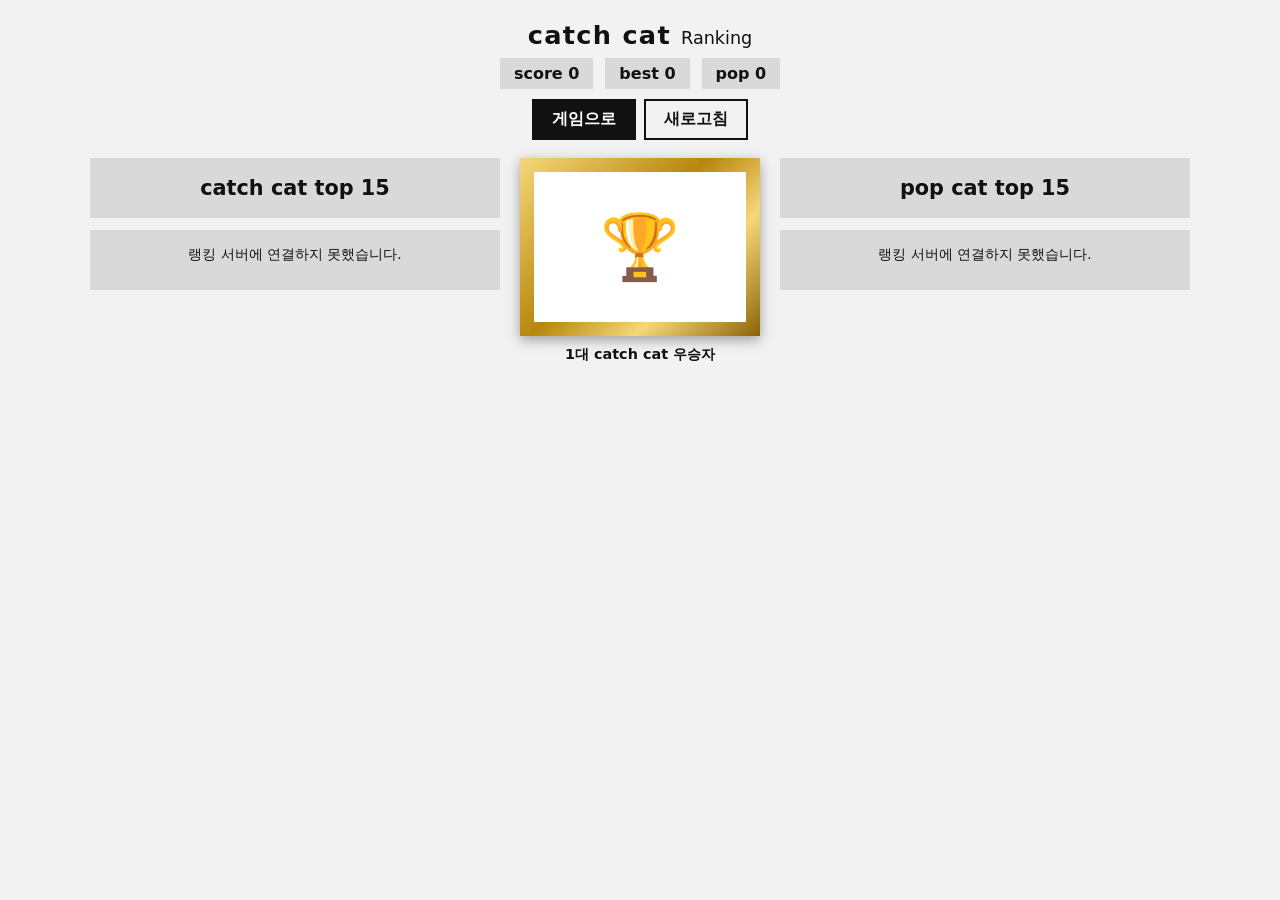
==== ranking.html @ e6acce24 "Add ranking.html for catch cat game" ====
<!DOCTYPE html>
<html lang="ko">
<head>
<meta charset="UTF-8">
<meta name="viewport" content="width=device-width, initial-scale=1">
<title>catch cat Ranking</title>
<style>
  :root { --bg:#f2f2f2; --fg:#111; --card:#d9d9d9; --btn:#111; --btn-fg:#fff; }
  @media (prefers-color-scheme: dark) {
    :root { --bg:#111; --fg:#eee; --card:#2a2a2a; --btn:#eee; --btn-fg:#111; }
  }
  * { box-sizing:border-box; -webkit-tap-highlight-color:transparent; border-radius:0 !important; }
  body { margin:0; padding:16px; background:var(--bg); color:var(--fg);
    font-family:system-ui,-apple-system,"Malgun Gothic",sans-serif; }
  header { text-align:center; }
  h1 { margin:4px 0 8px; font-size:1.6rem; letter-spacing:.05em; }
  h1 .sm { font-size:1.1rem; font-weight:400; letter-spacing:0; }
  .bar { display:flex; gap:12px; justify-content:center; flex-wrap:wrap; margin-bottom:10px; font-weight:700; }
  .bar div { background:var(--card); padding:6px 14px; }
  .tools { display:flex; gap:8px; justify-content:center; margin-bottom:18px; }
  .btn, button { background:var(--btn); color:var(--btn-fg); border:0; padding:10px 20px; font-size:1rem;
    font-weight:700; cursor:pointer; text-decoration:none; display:inline-block; touch-action:manipulation; }
  .btn.sub, button.sub { background:transparent; color:var(--fg); border:2px solid var(--fg); padding:8px 18px; }
  button.rep { padding:2px 8px; font-size:.75rem; border-width:1px; }
  button:disabled { opacity:.4; cursor:default; }
  button:active { transform:scale(.96); }

  .grid { display:grid; grid-template-columns:1fr 240px 1fr; gap:20px; max-width:1100px; margin:0 auto; align-items:start; }
  .ptitle { background:var(--card); text-align:center; font-weight:700; font-size:1.3rem; padding:18px 10px; margin-bottom:12px; }
  .plist { background:var(--card); padding:6px 10px; min-height:60px; }
  .plist table { width:100%; border-collapse:collapse; }
  .plist td { padding:6px 4px; border-bottom:1px solid var(--fg); }
  .plist td.r { width:46px; }
  .plist td.v { text-align:right; white-space:nowrap; }
  .plist td.b { width:52px; text-align:right; }
  .plist .note { text-align:center; padding:10px; font-size:.85rem; }

  /* 우승자 액자 */
  #champ { text-align:center; }
  #champ img.frame { width:100%; height:auto; display:block; }
  .gold { padding:14px; background:linear-gradient(135deg,#f5d77a,#b8860b 45%,#f5d77a 70%,#8a6508);
    box-shadow:0 4px 12px rgba(0,0,0,.35); }
  .gold .inner { background:#fff; padding:12px 8px; color:#111; min-height:150px;
    display:flex; align-items:center; justify-content:center; }
  .gold .inner img { width:100%; height:auto; display:block; }
  .gold .inner .big { font-size:4rem; }
  .cap { margin-top:8px; font-weight:700; font-size:.9rem; line-height:1.5; }

  @media (max-width: 760px) {
    .grid { grid-template-columns:1fr; }
    #champ { order:-1; max-width:240px; margin:0 auto; }
  }
</style>
<script>
  window.onerror = function (m, src, line) {
    var d = document.createElement('div');
    d.style.cssText = 'position:fixed;left:8px;right:8px;top:8px;z-index:9999;padding:10px;background:#b00020;color:#fff;font:14px sans-serif';
    d.textContent = '오류: ' + m + ' (줄 ' + line + ')';
    document.body.appendChild(d);
  };
</script>
</head>
<body>
  <header>
    <h1>catch cat <span class="sm">Ranking</span></h1>
    <div class="bar">
      <div>score <span id="lastScore">0</span></div>
      <div>best <span id="bestScore">0</span></div>
      <div>pop <span id="popTotal">0</span></div>
    </div>
    <div class="tools">
      <a class="btn" href="index.html">게임으로</a>
      <button class="sub" id="refresh">새로고침</button>
    </div>
  </header>

  <div class="grid">
    <section>
      <div class="ptitle">catch cat top 15</div>
      <div class="plist" id="listScore"></div>
    </section>

    <div id="champ"></div>

    <section>
      <div class="ptitle">pop cat top 15</div>
      <div class="plist" id="listPop"></div>
    </section>
  </div>

<script>
  // 랭킹 서버 (index.html의 DB, RANK_ROOT와 항상 같게 유지할 것)
  const DB = 'https://catch-cat-a1fd1-default-rtdb.asia-southeast1.firebasedatabase.app';
  const RANK_ROOT = 'ranks/s2';
  const REPORT_LIMIT = 3;   // 이 인원 이상이 신고하면 숨김
  const RANK_MAX = 15;      // 표시 인원

  // 우승자 액자
  const FRAME_IMG = 'frame.png';          // 액자 그림이 있으면 이 파일을 그대로 보여줌
  const CHAMP_IMG = 'champion.png';       // 기본 액자 안에 넣을 그림 (없으면 🏆)
  const CHAMP_TITLE = '1대 catch cat 우승자';
  const CHAMP_NAME = '';                  // 우승자 닉네임을 여기에 적으십시오

  let cid = '';
  try { cid = localStorage.getItem('catCid') || ''; } catch (e) {}
  let reported = {};
  try { reported = JSON.parse(localStorage.getItem('catReportedV2')) || {}; } catch (e) {}

  function num(k) { try { return parseInt(localStorage.getItem(k)) || 0; } catch (e) { return 0; } }
  document.getElementById('lastScore').textContent = num('catLast').toLocaleString();
  document.getElementById('bestScore').textContent = num('catBest').toLocaleString();
  document.getElementById('popTotal').textContent = num('catPopTotal').toLocaleString();

  async function dbGet(board) {
    const ctrl = new AbortController();
    const timer = setTimeout(() => ctrl.abort(), 5000);
    try {
      const r = await fetch(DB + '/' + RANK_ROOT + '/' + board + '.json', { signal: ctrl.signal });
      if (!r.ok) throw new Error('get ' + r.status);
      return (await r.json()) || {};
    } finally {
      clearTimeout(timer);
    }
  }
  function toList(obj, field) {
    return Object.keys(obj)
      .map(k => Object.assign({ key: k }, obj[k]))
      .filter(e => e && typeof e.name === 'string' && typeof e[field] === 'number');
  }
  function repCount(e) { return e.reports ? Object.keys(e.reports).length : 0; }
  function visibleSorted(list, field) {
    return list.filter(e => repCount(e) < REPORT_LIMIT)
      .sort((a, b) => b[field] - a[field] || (a.t || 0) - (b.t || 0));
  }
  async function reportEntry(board, key) {
    const r = await fetch(DB + '/' + RANK_ROOT + '/' + board + '/' + key + '/reports/' + cid + '.json',
      { method: 'PUT', body: 'true' });
    if (!r.ok) throw new Error('report');
  }

  function note(el, text) {
    el.innerHTML = '';
    const d = document.createElement('div');
    d.className = 'note';
    d.textContent = text;
    el.appendChild(d);
  }

  async function renderBoard(board, field, unit, el) {
    note(el, '불러오는 중...');
    let all;
    try { all = toList(await dbGet(board), field); }
    catch (e) { note(el, '랭킹 서버에 연결하지 못했습니다.'); return; }
    const vis = visibleSorted(all, field);
    const hidden = all.length - vis.length;
    if (!vis.length) { note(el, '아직 기록이 없습니다.'); return; }

    el.innerHTML = '';
    const table = document.createElement('table');
    vis.slice(0, RANK_MAX).forEach((e, i) => {
      const tr = document.createElement('tr');
      const mine = cid && e.cid === cid;
      const cells = [(i + 1) + '위', e.name + (mine ? ' ◀' : ''), e[field].toLocaleString() + unit];
      const cls = ['r', 'n', 'v'];
      cells.forEach((t, ci) => {
        const td = document.createElement('td');
        td.className = cls[ci];
        td.textContent = t; // 닉네임은 글자 그대로 표시
        if (mine) td.style.fontWeight = '900';
        tr.appendChild(td);
      });
      const tdb = document.createElement('td');
      tdb.className = 'b';
      if (!mine) {
        const b = document.createElement('button');
        b.className = 'sub rep';
        const rkey = board + ':' + e.key;
        if (reported[rkey] || !cid) { b.textContent = cid ? '신고함' : '신고'; b.disabled = true; }
        else {
          b.textContent = '신고';
          b.addEventListener('click', async () => {
            if (!confirm('"' + e.name + '" 기록을 신고하시겠습니까?\n부적절한 닉네임에만 사용해 주십시오.')) return;
            b.disabled = true;
            try {
              await reportEntry(board, e.key);
              reported[rkey] = 1;
              try { localStorage.setItem('catReportedV2', JSON.stringify(reported)); } catch (x) {}
              renderBoard(board, field, unit, el);
            } catch (x) {
              b.disabled = false;
              alert('신고에 실패하였습니다. 잠시 후 다시 시도해 주십시오.');
            }
          });
        }
        tdb.appendChild(b);
      }
      tr.appendChild(tdb);
      table.appendChild(tr);
    });
    el.appendChild(table);
    if (hidden > 0) {
      const n = document.createElement('div');
      n.className = 'note';
      n.textContent = '신고 누적으로 숨겨진 기록: ' + hidden + '건';
      el.appendChild(n);
    }
  }

  // 우승자 액자: frame.png가 있으면 그대로, 없으면 금색 액자
  function buildChamp() {
    const champ = document.getElementById('champ');
    const fi = new Image();
    fi.className = 'frame';
    fi.alt = CHAMP_TITLE;
    fi.onload = () => { champ.innerHTML = ''; champ.appendChild(fi); };
    fi.onerror = () => {
      champ.innerHTML = '<div class="gold"><div class="inner" id="cInner"></div></div><div class="cap" id="cCap"></div>';
      const inner = document.getElementById('cInner');
      const ci = new Image();
      ci.alt = '우승자';
      ci.onload = () => { inner.innerHTML = ''; inner.appendChild(ci); };
      ci.onerror = () => { inner.innerHTML = '<div class="big">🏆</div>'; };
      inner.innerHTML = '<div class="big">🏆</div>';
      ci.src = CHAMP_IMG;
      const cap = document.getElementById('cCap');
      const t = document.createElement('div'); t.textContent = CHAMP_TITLE; cap.appendChild(t);
      if (CHAMP_NAME) { const n = document.createElement('div'); n.textContent = CHAMP_NAME; cap.appendChild(n); }
    };
    fi.src = FRAME_IMG;
  }

  function loadAll() {
    renderBoard('score', 'score', '점', document.getElementById('listScore'));
    renderBoard('pop', 'pop', ' pop', document.getElementById('listPop'));
  }
  document.getElementById('refresh').addEventListener('click', loadAll);

  buildChamp();
  loadAll();
</script>
</body>
</html>
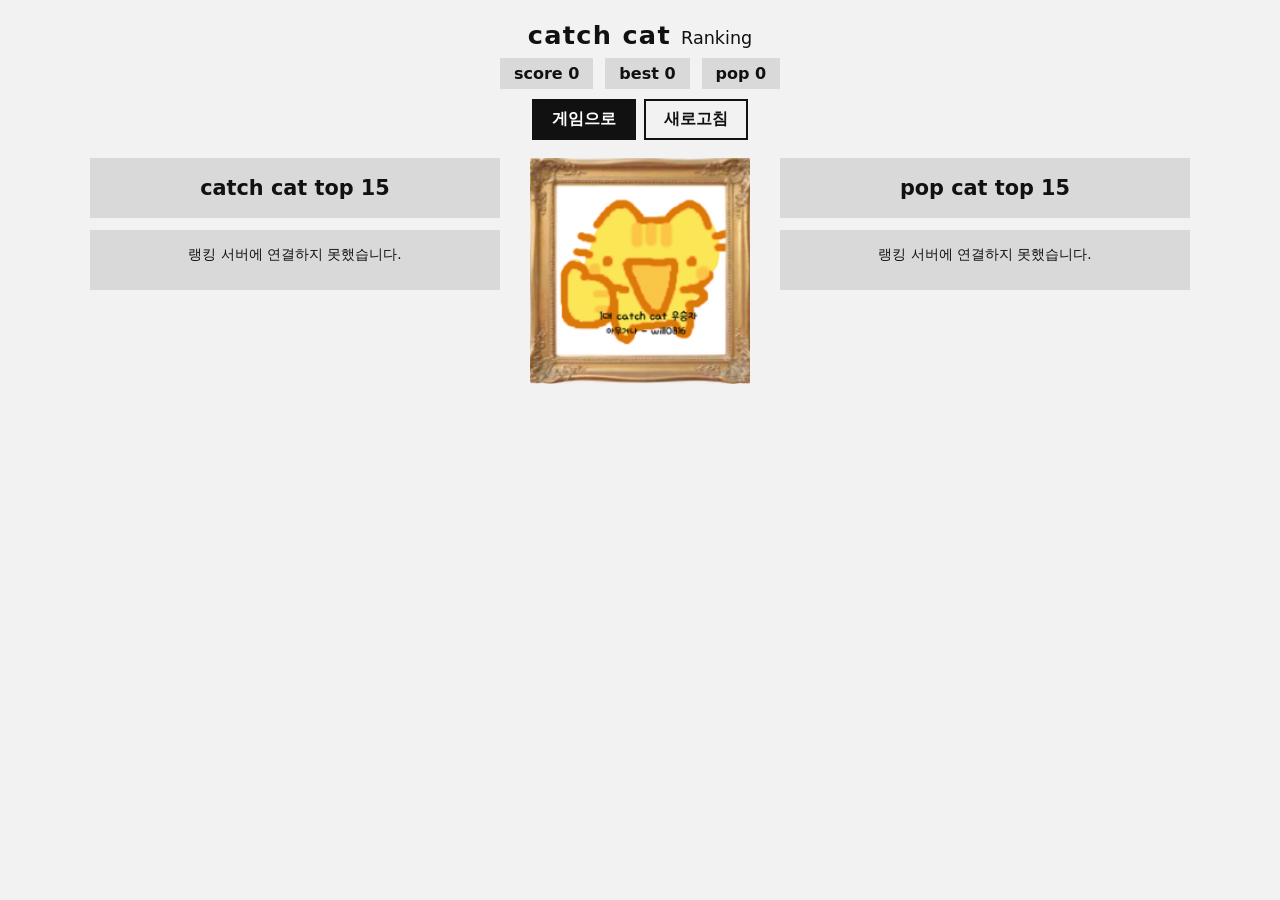
==== commit 70dfc055: "Add gold color scheme and update champion frame logic" ====
--- a/ranking.html
+++ b/ranking.html
@@ -5,9 +5,9 @@
 <meta name="viewport" content="width=device-width, initial-scale=1">
 <title>catch cat Ranking</title>
 <style>
-  :root { --bg:#f2f2f2; --fg:#111; --card:#d9d9d9; --btn:#111; --btn-fg:#fff; }
+  :root { --bg:#f2f2f2; --fg:#111; --card:#d9d9d9; --btn:#111; --btn-fg:#fff; --gold:#a97c00; }
   @media (prefers-color-scheme: dark) {
-    :root { --bg:#111; --fg:#eee; --card:#2a2a2a; --btn:#eee; --btn-fg:#111; }
+    :root { --bg:#111; --fg:#eee; --card:#2a2a2a; --btn:#eee; --btn-fg:#111; --gold:#ffd54f; }
   }
   * { box-sizing:border-box; -webkit-tap-highlight-color:transparent; border-radius:0 !important; }
   body { margin:0; padding:16px; background:var(--bg); color:var(--fg);
@@ -33,11 +33,12 @@
   .plist td.r { width:46px; }
   .plist td.v { text-align:right; white-space:nowrap; }
   .plist td.b { width:52px; text-align:right; }
+  .plist td.goldname { color:var(--gold); font-weight:900; text-shadow:0 0 6px rgba(255,200,0,.55); }
   .plist .note { text-align:center; padding:10px; font-size:.85rem; }
 
   /* 우승자 액자 */
   #champ { text-align:center; }
-  #champ img.frame { width:100%; height:auto; display:block; }
+  #champ img.frame { width:100%; max-width:220px; height:auto; display:block; margin:0 auto; }
   .gold { padding:14px; background:linear-gradient(135deg,#f5d77a,#b8860b 45%,#f5d77a 70%,#8a6508);
     box-shadow:0 4px 12px rgba(0,0,0,.35); }
   .gold .inner { background:#fff; padding:12px 8px; color:#111; min-height:150px;
@@ -95,11 +96,11 @@
   const REPORT_LIMIT = 3;   // 이 인원 이상이 신고하면 숨김
   const RANK_MAX = 15;      // 표시 인원
 
-  // 우승자 액자
-  const FRAME_IMG = 'frame.png';          // 액자 그림이 있으면 이 파일을 그대로 보여줌
+  // 1대 우승자 액자: 아래 목록을 앞에서부터 찾음 (둘 다 없으면 금색 액자로 대신 표시)
+  const FRAME_IMGS = ['frame.png', '스크린샷_2026-11-16_164819.png'];
   const CHAMP_IMG = 'champion.png';       // 기본 액자 안에 넣을 그림 (없으면 🏆)
   const CHAMP_TITLE = '1대 catch cat 우승자';
-  const CHAMP_NAME = '';                  // 우승자 닉네임을 여기에 적으십시오
+  const CHAMP_NAME = '';                  // 기본 액자를 쓸 때 우승자 닉네임을 여기에 적으십시오
 
   let cid = '';
   try { cid = localStorage.getItem('catCid') || ''; } catch (e) {}
@@ -167,6 +168,7 @@
         td.className = cls[ci];
         td.textContent = t; // 닉네임은 글자 그대로 표시
         if (mine) td.style.fontWeight = '900';
+        if (ci === 1 && e.gold) td.className += ' goldname'; // gold2s 코드를 쓴 닉네임은 황금색
         tr.appendChild(td);
       });
       const tdb = document.createElement('td');
@@ -206,14 +208,17 @@
     }
   }
 
-  // 우승자 액자: frame.png가 있으면 그대로, 없으면 금색 액자
+  // 우승자 액자: 액자 그림이 있으면 그대로, 없으면 금색 액자
   function buildChamp() {
     const champ = document.getElementById('champ');
     const fi = new Image();
     fi.className = 'frame';
     fi.alt = CHAMP_TITLE;
+    let i = 0;
     fi.onload = () => { champ.innerHTML = ''; champ.appendChild(fi); };
     fi.onerror = () => {
+      i++;
+      if (i < FRAME_IMGS.length) { fi.src = FRAME_IMGS[i]; return; }
       champ.innerHTML = '<div class="gold"><div class="inner" id="cInner"></div></div><div class="cap" id="cCap"></div>';
       const inner = document.getElementById('cInner');
       const ci = new Image();
@@ -226,7 +231,7 @@
       const t = document.createElement('div'); t.textContent = CHAMP_TITLE; cap.appendChild(t);
       if (CHAMP_NAME) { const n = document.createElement('div'); n.textContent = CHAMP_NAME; cap.appendChild(n); }
     };
-    fi.src = FRAME_IMG;
+    fi.src = FRAME_IMGS[0];
   }
 
   function loadAll() {
